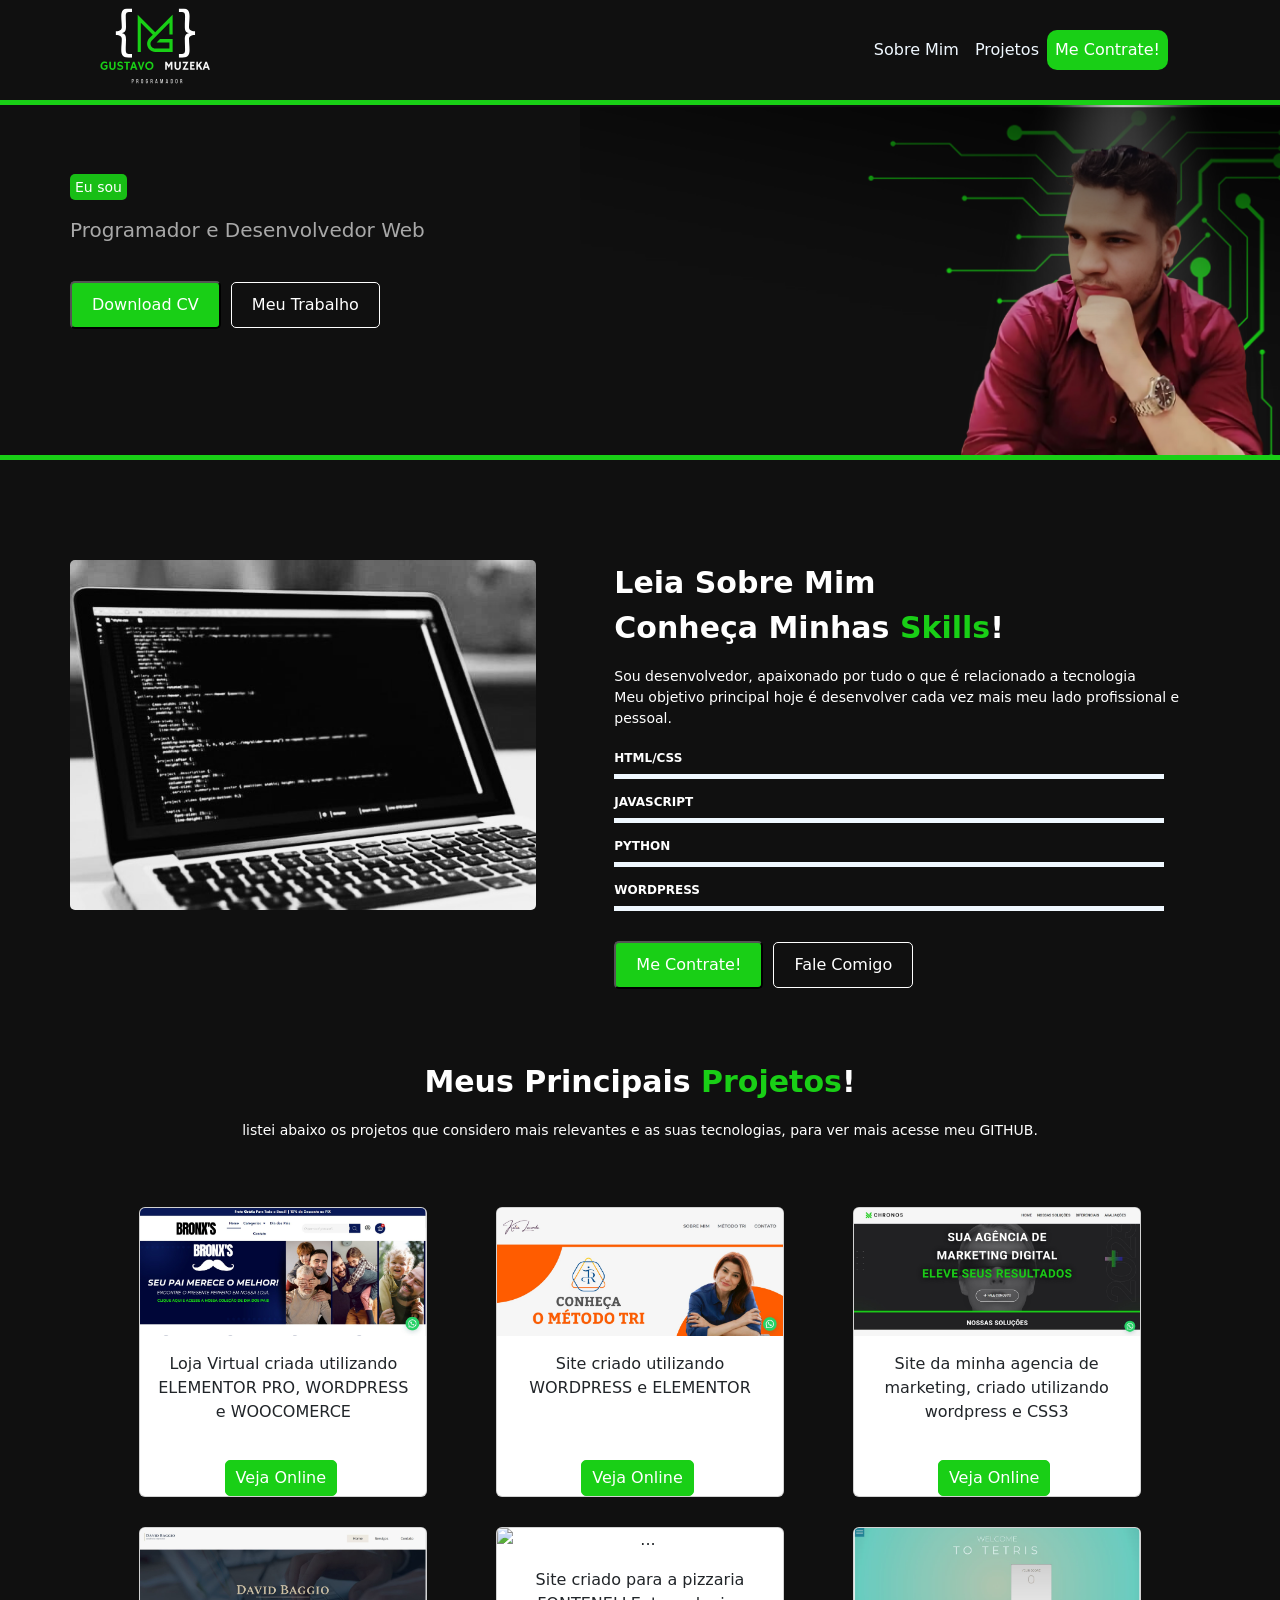
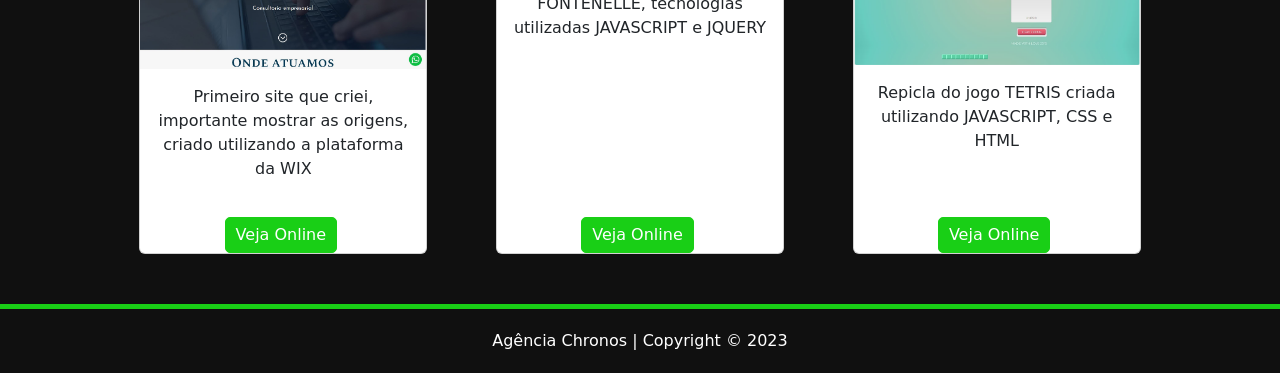
==== Meu Site/index.html @ 600469bc "Primeiro Commit Portfolio" ====
<!DOCTYPE html>
<html lang="en">
<head>
    <meta charset="UTF-8">
    <meta name="viewport" content="width=device-width, initial-scale=1.0">
    <title>Meu Portfolio</title>
    <link rel="stylesheet" href="../Meu Site/css/style.css">
    <script src="/Meu Site/js/styles.js" type="text/javascript" defer></script>
    <link href="https://cdn.jsdelivr.net/npm/bootstrap@5.3.2/dist/css/bootstrap.min.css" rel="stylesheet" integrity="sha384-T3c6CoIi6uLrA9TneNEoa7RxnatzjcDSCmG1MXxSR1GAsXEV/Dwwykc2MPK8M2HN" crossorigin="anonymous">
    <link rel="preconnect" href="https://fonts.googleapis.com">
<link rel="preconnect" href="https://fonts.gstatic.com" crossorigin>
<link href="https://fonts.googleapis.com/css2?family=Roboto&display=swap" rel="stylesheet">
</head>
<body>
    
    <header>
        <div class="container" id="nav-container">
            <nav class="navbar navbar-expand-lg ">
                <a href="#" class="navbar-brand">
                    <img id="logo" src="/Meu Site/src/Logotipo empresa de programação sistemas e tecnologia.svg" alt="Gustavo Muzeka Programador">
                </a>
            <div class="collapse navbar-collapse justify-content-end" id="navbar-links"></div>
            <div class="navbar-nav">
                
                <a href="#skills" class="nav-item nav-link" id="sobre-menu">Sobre Mim</a>
                
                <a href="#container-projetos" class="nav-item nav-link" id="projetos-menu">Projetos</a>
                
                <a href="https://api.whatsapp.com/send/?phone=5541988335224" class="nav-item nav-link" id="contrate-menu">Me Contrate!</a>
            </div>
            </nav>
            
        </div>

    
    </header>
    <div id="capa">
        <div id="card-capa">
            <span id="bv">Eu sou</span>
            <p id="callback"></p>
            <p id="prof">Programador e Desenvolvedor Web</p>
            <div>
                <button class="button" id="b1">Download CV</button>
               <a href="#container-projetos"><button class="button" id="b2">Meu Trabalho</button></a>
            </div>
            <div>
                <ion-icon class="icon-capa" id="github" name="logo-github"></ion-icon>
                <ion-icon class="icon-capa" id="linkedin" name="logo-linkedin"></ion-icon>
            </div>
       </div>
        <div >
            <img id="foto-capa" src="/Meu Site/src/fundo site.png" alt="Gustavo Muzeka">
        </div>
    </div>
    <div id="skills-icon">
        <ion-icon class="icon-capa" id="html" name="logo-html5"></ion-icon>
        <ion-icon class="icon-capa" id="css3" name="logo-css3"></ion-icon>
        <ion-icon class="icon-capa" id="javascript" name="logo-javascript"></ion-icon>
        <ion-icon class="icon-capa" id="sass" name="logo-sass"></ion-icon>
        <ion-icon class="icon-capa" id="python" name="logo-python"></ion-icon>
        <ion-icon class="icon-capa" id="wordpress" name="logo-wordpress"></ion-icon>
        
    </div>
    <div id="container-skills">
        <div id="Notebook"><img id="note" height="350px" src="/Meu Site/src/Notebook.jpg" alt="Notebook"></div>
        <div id="skills">
            <p class="titulos">Leia Sobre Mim <br> Conheça Minhas <b>Skills</b>!</p>
            <p class="sub">Sou desenvolvedor, apaixonado por tudo o que é relacionado a tecnologia <br>
            Meu objetivo principal hoje é desenvolver cada vez mais meu lado profissional e pessoal.</p>
            <div>
                <div>
                    <span class="titulo-skills">HTML/CSS</span>
                    <div class="container-barra"><div class="barra">
                    </div>
                </div>
            </div>
            <div>
                <div>
                    <span class="titulo-skills">JAVASCRIPT</span>
                    <div class="container-barra">
                        <div class="barra2"></div>
                    </div>
                </div>
            </div>
            <div>
                <div>
                    <span class="titulo-skills">PYTHON</span> 
                    <div class="container-barra">
                    <div class="barra3"></div>
                    </div>
                </div>
            </div>
            <div>
                <div>
                    <span class="titulo-skills">WORDPRESS</span> 
                    <div class="container-barra">
                        <div class="barra4"></div>
                    </div>
                </div>
            </div>
            <div>
               <a href="https://api.whatsapp.com/send/?phone=5541988335224"> <button class="button" id="b3">Me Contrate!</button></a>
               <a href="https://api.whatsapp.com/send/?phone=5541988335224"> <button class="button" id="b4">Fale Comigo</button></a>
            </div>
        </div>
    </div>        
</div>
<div id="container-projetos">         
<p class="titulos">Meus Principais <b>Projetos</b>!</p>
<p class="sub">listei abaixo os projetos que considero mais relevantes e as suas tecnologias, para ver mais acesse meu GITHUB.</p>
<div id="container-cards">
    <div class="card" style="width: 18rem;">
        <img src="/Meu Site/src/Bronxs.JPG" class="card-img-top" alt="...">
        <div class="card-body">
          <p class="card-text">Loja Virtual criada utilizando ELEMENTOR PRO, WORDPRESS e WOOCOMERCE </p>
        
        </div>
        <div class="footer-card"><a href="https://bronxs.com.br/"><button >Veja Online</button></a><div class="footer-icons"><ion-icon class="icon-capa" name="logo-wordpress"></ion-icon></div></div>
      </div>
      <div class="card" style="width: 18rem;">
        <img src="/Meu Site/src/katia.JPG" class="card-img-top" alt="...">
        <div class="card-body">
          <p class="card-text">Site criado utilizando WORDPRESS e ELEMENTOR</p>
          
        </div>
        <div class="footer-card"><a href="https://katialacerda.com.br"><button>Veja Online</button></a><div class="footer-icons"><ion-icon class="icon-capa"name="logo-wordpress"></ion-icon></div></div>
      </div>
      <div class="card" style="width: 18rem;">
        <img src="/Meu Site/src/Chronos.JPG" class="card-img-top" alt="...">
        <div class="card-body">
          <p class="card-text">Site da minha agencia de marketing, criado utilizando wordpress e CSS3</p>
        </div>
        <div class="footer-card"><a href="https://agenciachronos.com"></a><button>Veja Online</button><div class="footer-icons"><ion-icon class="icon-capa"  name="logo-wordpress"></ion-icon><ion-icon class="icon-capa"  name="logo-css3"></ion-icon></div></div>

      </div>
      <div class="card" style="width: 18rem;">
        <img src="/Meu Site/src/DavidBaggio.jpg" class="card-img-top" alt="...">
        <div class="card-body">
          <p class="card-text">Primeiro site que criei, importante mostrar as origens, criado utilizando a plataforma da WIX</p>
        </div>
        <div class="footer-card"><a href="https://davidbaggio.com"></a><button>Veja Online</button><div class="footer-icons"><ion-icon class="icon-capa"  name="logo-wix"></ion-icon></div></div>
      </div>
      <div class="card" style="width: 18rem;">
        <img src="//Meu Site/src/Fontenelle.png" class="card-img-top" alt="...">
        <div class="card-body">
          <p class="card-text">Site criado para a pizzaria FONTENELLE, tecnologias utilizadas JAVASCRIPT e JQUERY</p>
        </div>
        <div class="footer-card"><a href="https://fontenelle-pizzaria.netlify.app"><button>Veja Online</button></a><div class="footer-icons"><ion-icon class="icon-capa" name="logo-javascript"></ion-icon><ion-icon class="icon-capa" name="logo-html5"></ion-icon></div></div>
      </div>
      <div class="card" style="width: 18rem;">
        <img src="/Meu Site/src/Tetris Master.JPG" class="card-img-top" alt="...">
        <div class="card-body">
          <p class="card-text">Repicla do jogo TETRIS criada utilizando JAVASCRIPT, CSS e HTML</p>
        </div>
        <div class="footer-card"><a href=""><button>Veja Online</button></a><div class="footer-icons"><ion-icon class="icon-capa" name="logo-javascript"></ion-icon><ion-icon class="icon-capa" name="logo-html5"></ion-icon></div></div>
      </div>
    </div>
</div>

<footer>
    <p>Agência Chronos | Copyright &copy; 2023 </p>
 </footer>
</body>

<script type="module" src="https://unpkg.com/ionicons@7.1.0/dist/ionicons/ionicons.esm.js"></script>
<script nomodule src="https://unpkg.com/ionicons@7.1.0/dist/ionicons/ionicons.js"></script>
<script src="https://cdn.jsdelivr.net/npm/bootstrap@5.3.2/dist/js/bootstrap.bundle.min.js" integrity="sha384-C6RzsynM9kWDrMNeT87bh95OGNyZPhcTNXj1NW7RuBCsyN/o0jlpcV8Qyq46cDfL" crossorigin="anonymous"></script>
<script src="https://unpkg.com/typeit@8.7.1/dist/index.umd.js"></script>
</html>
---- Meu Site/css/style.css ----
/* ESTILOS GERAIS*/

/* CORES 
VERDE #19CF16
PRETO #101010
*/





body{
    font-family: 'Roboto', sans-serif;
    margin: 0;
    padding: 0;
}

.container{
    width: 100%;
}

.navbar.navbar-expand-lg{
    height: 100px;
    
}

.row{
    margin: 0;
}

.container{
    padding: 70px 0;
   
}

#whitespace{
    padding: 30px;
    background-color:#19CF16;
    z-index: 999999999;
}

.nav-item.nav-link {
   color: aliceblue;
}

.nav-item.nav-link:hover {
    color:#19CF16 ;
 }

 .nav-item.nav-link#contrate-menu:hover {
    color:white ;
    background-color: #18be15;
 }
 .nav-item.nav-link#contrate-menu{
    color:white ;
    background-color: #19CF16;
    border-radius: 10px;
    margin-right: 30px;
 }

/* BARRA DE NAVEGAÇÃO */
header, .navbar{
    background-color: #101010;
}

#nav-container{
    padding-top: 0px;
    padding-bottom: 0;
    
}

#logo{
    width: 150px;
    
}


.navbar-brand{
    padding: 0px;
    color: white;
}

.navbar-brand:hover{
    color: white;
}

/* INICIO CAPA */

#capa{

    background-color: #101010;
    width: 100%;
    display: flex;
    flex-flow: row;
    margin: 0;
    justify-content: space-between;
    border-top: 5px solid #19CF16;
    border-bottom: 5px solid #19CF16;
}

#card-capa{
    padding: 70px 70px 0px 70px;
}

#bv{
    color: white;
    padding: 5px;
    font-weight:200px;
    font-size: 14px;
    background-color: #18be15;
    border-radius: 5px;
    
}

#callback{
    font-size: 50px;
    color: white;
    font-weight: bolder;
}





#prof{
    font-size: 20px;
    color: rgba(255, 255, 255, 0.639);
}

#foto-capa{
    width: 700px;
}

.button{
    border-radius: 5px;
    padding: 10px 20px;
    margin-right: 5px;
    margin-top: 20px;
}

#b1{
    background-color: #19CF16;
    color: white;
    
}

#b2{
    background-color: #101010;
    color: white;
    border: 1px solid white;
}

.icon-capa{
    font-size: 30px;
    margin-top: 10px;
    color: white;
}

#linkedin:hover{
    color: blue;
}

#github:hover{
    color: grey;
}



/* FIM DA CAPA - CV*/

/* INICIO SOBRE MIM E SKILLS */

#container-skills{
    background-color: #101010;
    padding: 70px;
    display: flex;
    flex-flow: row;
    
}

#Notebook{
    width: 50%;
    
}

#note{
    border-radius: 5px;
}

.titulos{
    font-size: 30px;
    color: white;
    font-weight: bolder;

}

.sub{
    color: white;
    font-weight:200px;
    font-size: 14px;
}

.titulo-skills{
    color: white;
    font-weight: bolder;
    font-size: 12px;
    padding: 0;
}

.container-barra{
    width: 550px;
    height: 5px;
    background-color: aliceblue;
    margin-bottom: 10px;
    margin-top: 5px;
}

.barra{
    height: 100%;
    animation-name: barra;
    animation-duration: 3s;
    animation-iteration-count: infinite;
    
}

.barra2{
    height: 100%;
    animation-name: barra2;
    animation-duration: 3s;
    animation-iteration-count: infinite;
    
}

.barra3{
    height: 100%;
    animation-name: barra3;
    animation-duration: 3s;
    animation-iteration-count: infinite;
    
}

.barra4{
    height: 100%;
    animation-name: barra4;
    animation-duration: 3s;
    animation-iteration-count: infinite;
    
}

@keyframes barra{
    0%{
        background-color: hsl(27, 100%, 50%);
        width: 10%;
    }


    100%{
        width: 100%;
        background-color: #19CF16;
    }
}
@keyframes barra2{
    from{
        width: 0;
        background-color: hsl(27, 100%, 50%);
    }


    to{
        width: 70%;
        background-color: #7fcf16;
    }
}
@keyframes barra3{
    from{
        width: 0;
        background-color: hsl(27, 100%, 50%);
    }

    to{
        width: 40%;
        background-color: #c3cf16;
    }
}
@keyframes barra4{
    from{
        width: 0;
        background-color: hsl(27, 100%, 50%);
    }

    to{
        width: 100%;
        background-color: #19CF16;
    }
}

#b3{
    background-color: #19CF16;
    color: white;
    
}

#b4{
    background-color: #101010;
    color: white;
    border: 1px solid white;
}

#skills-icon{
    background-color: #101010;
    display: flex;
    justify-content: center;
    padding-top: 30px;
    
}

#skills-icon ion-icon{
    font-size: 60px;
    margin: 0 20px 0;
}

#skills{
    margin: 0 30px;
}

b{
    color: #19CF16;
}

#html:hover{
    color: orange;
}

#css3:hover{
    color: rgb(58, 58, 243);
}

#javascript:hover{
    color: yellow;
}

#sass:hover{
    color: pink;
}

#python:hover{
    color: yellow;

}

#wordpress:hover{
    color: grey;
}
#react:hover{
    color: aqua;
}

/* FIM DAS SKILLS, INICIO DOS PROJETOS */

#container-projetos{
    padding: 0 70px;
    background-color: #101010;
    display: flex;
    flex-flow: column;
    text-align: center;
}

#container-cards{
    padding: 50px;
    display: flex;
    flex-flow: row wrap;
    justify-content: space-around;
    gap: 30px;
}

.footer-card button{
    border-radius: 5px;
    padding: 5px 10px;
    margin-right: 5px;
    margin-top: 20px;
    border: solid 1px #19CF16;
    background-color: #19CF16;
    color: white;
}



.footer-icons {
    
    text-align: right;
    font-size: 30px;
    padding-right: 5px;
    color: #101010;
}

.footer-icons ion-icon{
    font-size: 40px;
    color: #101010;
}

/* FIM DOS PROJETOS */

footer{
    
    border-top: 5px solid #19CF16;
    text-align: center;
    color: white;
    background-color: #101010;
    margin: 0;
    padding: 20px;
}

footer p{
    margin: 0;
    padding: 0;
}


/* FIM DO SITE & INICIO MOBILE */

@media (max-width: 503px) {
    
    .navbar.navbar-expand-lg {
        height: 100%;
        display: block;
        text-align: center;
    }
    

    .navbar.navbar-expand-lg .navbar-nav{
        display: flex;
        flex-direction: row;
        justify-content: space-around;
        font-size: 15px;

    }
    
    #capa{
        width: 100%;
        padding-top: 20px;  
         
    }
    #card-capa{
    padding: 10px;        
    }

    #card-capa #callback{
        font-size: 25px;
    }
    #card-capa #prof{
        font-size: 13px;
    }
    #foto-capa{
        display: none;
    }

    div#capa{
        background-image: url("/Meu Site/src/fundo site.png");
        background-size: 500px;
        background-repeat: no-repeat;
    }
    #b1,#b2{
        font-size: 10px;
        padding: 5px 10px;
    }
    #skills-icon ion-icon{
        font-size: 30px;
    }
    /*HEADER RESPONSIVO ATÉ AQUI */
    
    #container-skills{
        width: 100%;
        padding: 20px;

    }

    #note{
        width: 200px;
        height: 200px;
    }
    #Notebook{
        width: auto;
        display: none;
    }
    #skills{
        margin: 0;
    }

    #skills .titulos{
        font-size: 20px;
    }
    #skills .sub{
        font-size: 12px;
    }

    .container-barra{
        width: auto;
    }
    #container-projetos{
        padding: 20px;
    }
}

@media (max-width: 1120px) and (min-width: 502px) {
    
    .navbar.navbar-expand-lg {
        height: 100%;
        display: block;
        text-align: center;
    }
    

    .navbar.navbar-expand-lg .navbar-nav{
        display: flex;
        flex-direction: row;
        justify-content: space-around;
        font-size: 15px;

    }
    
    #capa{
        width: 100%;
        padding-top: 20px;  
         
    }
    #card-capa{
    padding: 10px;        
    }

    #card-capa #callback{
        font-size: 40px;
    }
    #card-capa #prof{
        font-size: 13px;
    }
    #foto-capa{
        display: none;
    }

    div#capa{
        background-image: url("/Meu Site/src/fundo720.png");
        background-position: center;
        background-size: auto;
        background-repeat: no-repeat;
    }
    #b1,#b2{
        font-size: 10px;
        padding: 5px 10px;
    }
    #skills-icon ion-icon{
        font-size: 30px;
    }
    /*HEADER RESPONSIVO ATÉ AQUI */
    
    #container-skills{
        width: 100%;
        padding: 20px;
        justify-content: center;
        padding-top: 30px;

    }

    #note{
        width: 200px;
        height: 200px;
    }
    #Notebook{
        width: auto;
        display: none;
    }
    #skills{
        margin: 0;
    }

    #skills .titulos{
        font-size: 20px;
    }
    #skills .sub{
        font-size: 12px;
    }

    .container-barra{
        width: auto;
    }
    #container-projetos{
        padding: 20px;
    }
}
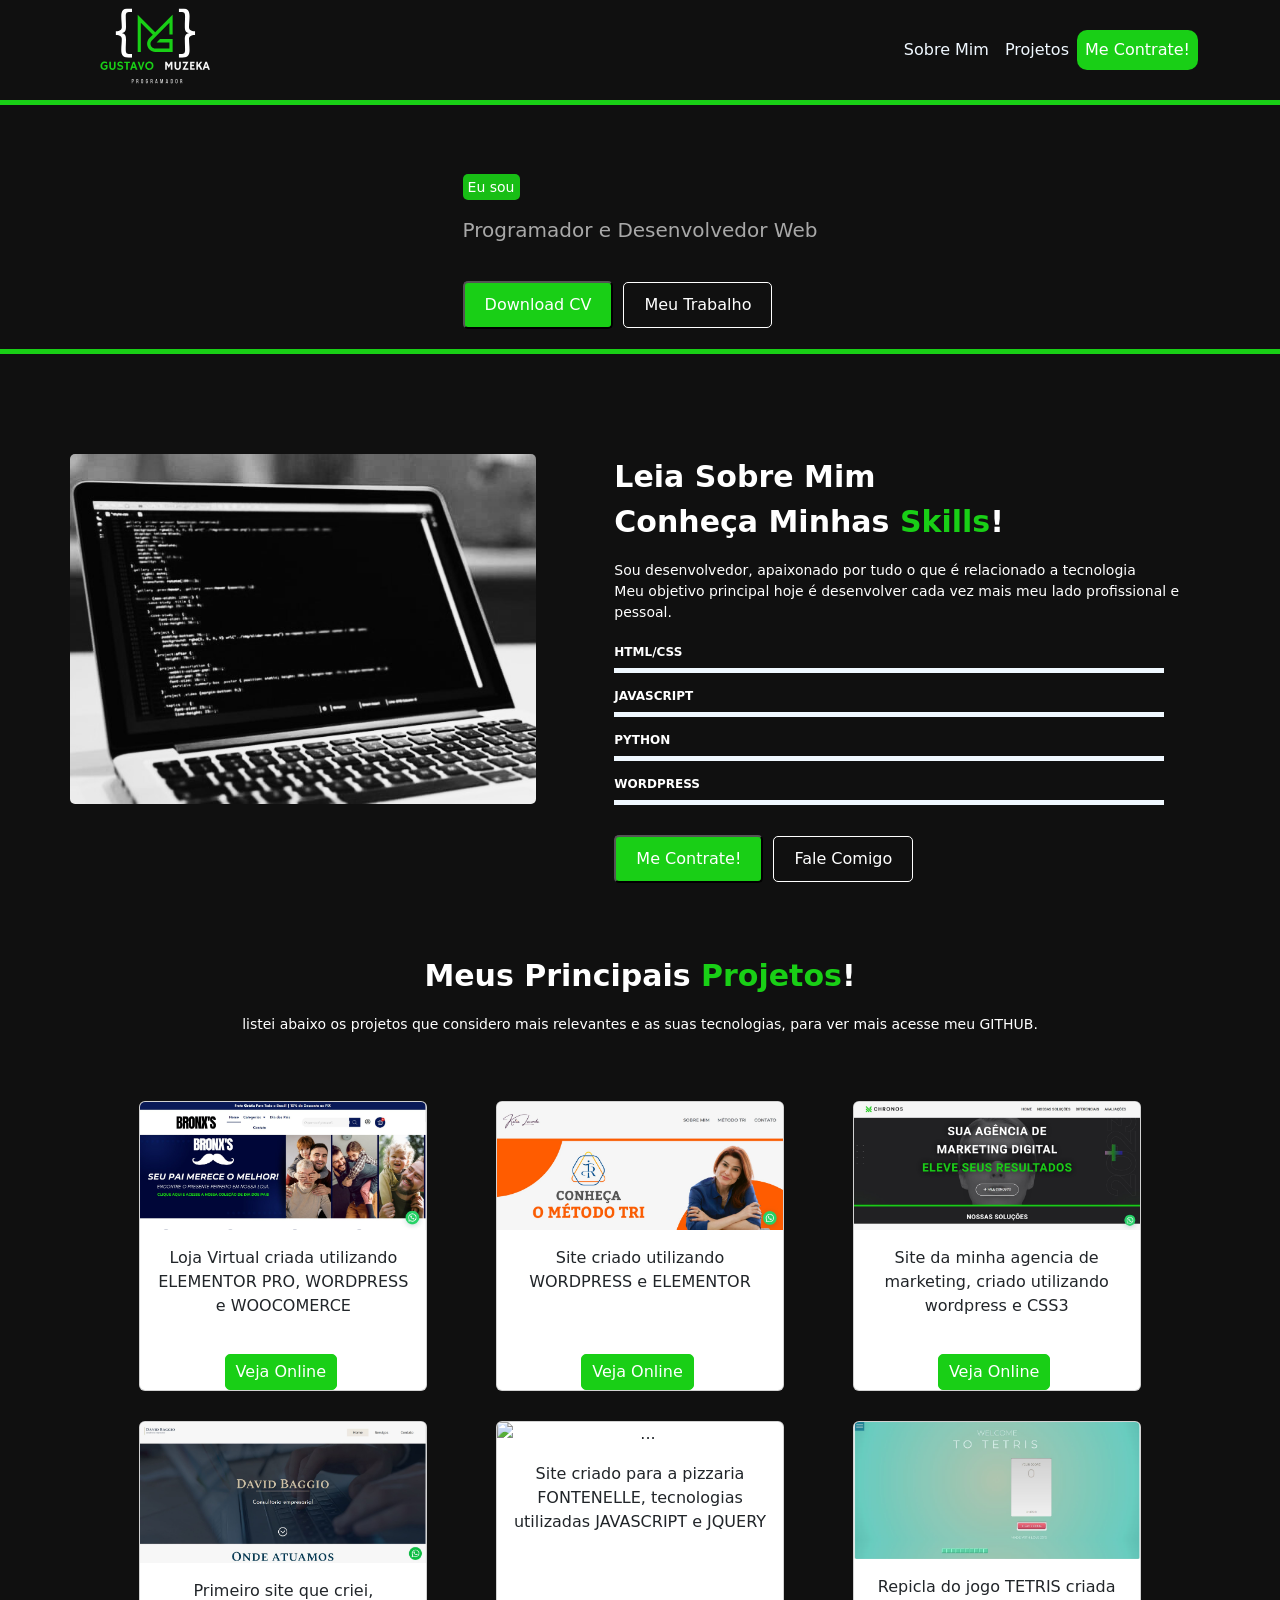
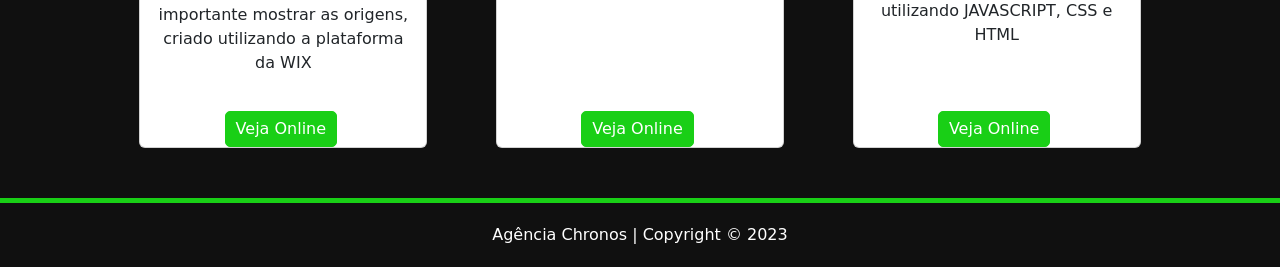
==== commit 3f067b54: "Portfolio-commit" ====
--- a/Meu Site/index.html
+++ b/Meu Site/index.html
@@ -48,9 +48,7 @@
                 <ion-icon class="icon-capa" id="linkedin" name="logo-linkedin"></ion-icon>
             </div>
        </div>
-        <div >
-            <img id="foto-capa" src="/Meu Site/src/fundo site.png" alt="Gustavo Muzeka">
-        </div>
+        
     </div>
     <div id="skills-icon">
         <ion-icon class="icon-capa" id="html" name="logo-html5"></ion-icon>
--- a/Meu Site/css/style.css
+++ b/Meu Site/css/style.css
@@ -55,7 +55,6 @@
     color:white ;
     background-color: #19CF16;
     border-radius: 10px;
-    margin-right: 30px;
  }
 
 /* BARRA DE NAVEGAÇÃO */
@@ -102,6 +101,13 @@
     padding: 70px 70px 0px 70px;
 }
 
+#capa{
+    display: flex;
+    align-items: center;
+    justify-content: center;
+    padding-bottom: 20px;
+}
+
 #bv{
     color: white;
     padding: 5px;
@@ -419,12 +425,31 @@
 /* FIM DO SITE & INICIO MOBILE */
 
 @media (max-width: 503px) {
+
     
     .navbar.navbar-expand-lg {
         height: 100%;
         display: block;
         text-align: center;
-    }
+
+    }
+    .nav-item.nav-link#contrate-menu {
+        color: white;
+        background-color: #19CF16;
+        border-radius: 10px;
+        margin: 0;
+    }
+    
+    .navbar-brand {
+        padding-top: var(--bs-navbar-brand-padding-y);
+        padding-bottom: var(--bs-navbar-brand-padding-y);
+        margin-right: 0;
+        font-size: var(--bs-navbar-brand-font-size);
+        color: var(--bs-navbar-brand-color);
+        text-decoration: none;
+        white-space: nowrap;
+    }
+
     
 
     .navbar.navbar-expand-lg .navbar-nav{
@@ -454,11 +479,7 @@
         display: none;
     }
 
-    div#capa{
-        background-image: url("/Meu Site/src/fundo site.png");
-        background-size: 500px;
-        background-repeat: no-repeat;
-    }
+    
     #b1,#b2{
         font-size: 10px;
         padding: 5px 10px;
@@ -537,12 +558,7 @@
         display: none;
     }
 
-    div#capa{
-        background-image: url("/Meu Site/src/fundo720.png");
-        background-position: center;
-        background-size: auto;
-        background-repeat: no-repeat;
-    }
+   
     #b1,#b2{
         font-size: 10px;
         padding: 5px 10px;
